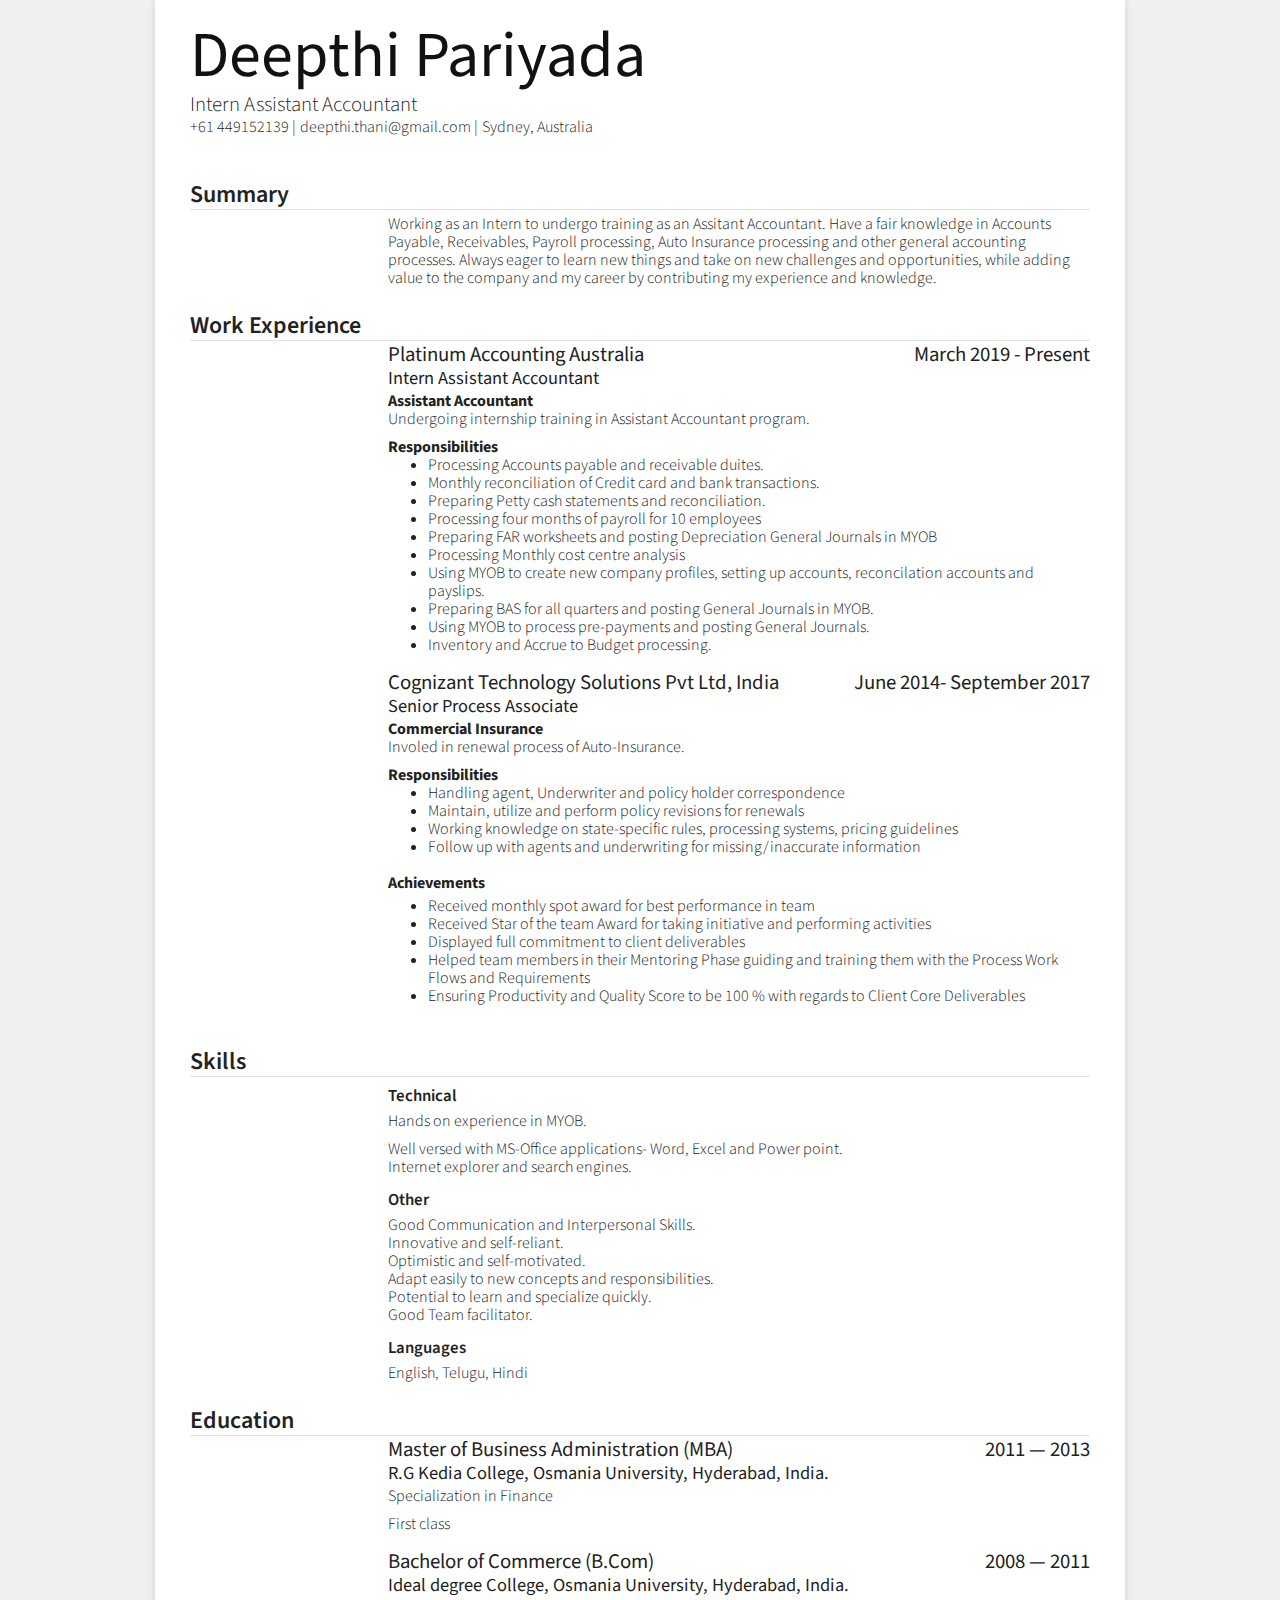
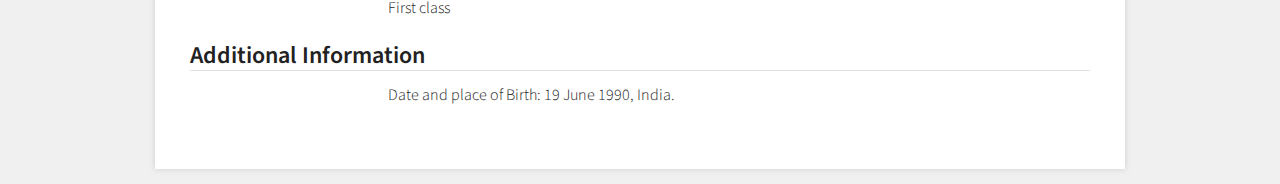
==== index.html @ ab1c75ce "Update resume" ====
<!DOCTYPE html>
<html>
<head>
  <title>My CV</title>
  <meta http-equiv="Content-Type" content="text/html; charset=utf-8" />
  <meta http-equiv="Generator" content="CV Maker - https://cvmkr.com/" />
  <link href="https://fonts.googleapis.com/css?family=Open+Sans|Source+Sans+Pro:300,400,600" rel="stylesheet">
  <link rel="stylesheet" href="./cv.css" />
</head>
<body class="lang-en ">
<div id="main">
  <div class="header">
    <h1 id="title">Deepthi Pariyada</h1>
    <h3>Intern Assistant Accountant</h3>
    <ul class="contact">
      <li>+61 449152139</li>
      <li><a href="mailto:deepthi.thani@gmail.com">deepthi.thani@gmail.com</a></li>
      <li>Sydney, Australia</li>
    </ul>
  </div>
  <div class="section section-summary">
    <h2 class="title">Summary</h2>
    <div class="set">
      <div class="item">
      <span class="info">
        <div>
          <p>
            Working as an Intern to undergo training as an Assitant Accountant. Have a fair knowledge in Accounts Payable, Receivables, Payroll processing, Auto Insurance processing and other general accounting processes. Always eager to learn new things and take on new challenges and opportunities, while adding value to the company and my career by contributing my experience and knowledge. 
          <p>
        </div>
      </span>
      </div>
    </div>
    <div class="clear"> </div>
  </div>
  <div class="section section-work">
    <h2 class="title">Work Experience</h2>
    <div class="set">
      <div class="item">
        <h3>
          <span class="company l">Platinum Accounting Australia</span>
          <span class="date r">March 2019 - Present</span>
        </h3>
        <div class="clear"></div>
        <span class="job_title">Intern Assistant Accountant</span>
        <div class="info">
          <span style="font-weight:bold;">Assistant Accountant</span>
          <div>
            <p>
              Undergoing internship training in Assistant Accountant program.
            </p>
            <span style="font-weight:bold;">Responsibilities</span>
            <ul class="responsibilities">
              <li> Processing Accounts payable and receivable duites.</li>
              <li> Monthly reconciliation of Credit card and bank transactions.</li>
              <li> Preparing Petty cash statements and reconciliation.</li>
              <li> Processing four months of payroll for 10 employees</li>
              <li> Preparing FAR worksheets and posting Depreciation General Journals in MYOB</li>
              <li> Processing Monthly cost centre analysis</li>
              <li> Using MYOB to create new company profiles, setting up accounts, reconcilation accounts and payslips.</li>
              <li> Preparing BAS for all quarters and posting General Journals in MYOB.</li>
              <li> Using MYOB to process pre-payments and posting General Journals.</li>
              <li> Inventory and Accrue to Budget processing.</li>
            </ul>
          </div>
        </div>
        <div class="clear"> </div>
      </div>
      <div class="item">
        <h3>
          <span class="company l">Cognizant Technology Solutions Pvt Ltd, India</span>
          <span class="date r">June 2014- September 2017</span>
        </h3>
        <div class="clear"></div>
        <span class="job_title">Senior Process Associate</span>
        <div class="info">
          <span style="font-weight:bold;">Commercial Insurance</span>
          <div>
            <p>
              Involed in renewal process of Auto-Insurance.
            </p>
            <span style="font-weight:bold;">Responsibilities</span>
            <ul class="responsibilities">
              <li> Handling agent, Underwriter and policy holder correspondence</li>
              <li> Maintain, utilize and perform policy revisions for renewals</li>
              <li> Working knowledge on state-specific rules, processing systems, pricing guidelines</li>
              <li> Follow up with agents and underwriting for missing/inaccurate information</li>
            </ul>
            <br/>
            <span style="font-weight:bold;">Achievements</span>
            <ul class="achievements">
              <li>Received monthly spot award for best performance in team</li>
              <li>Received Star of the team Award for taking initiative and performing activities</li>
              <li>Displayed full commitment to client deliverables</li>
              <li>Helped team members in their Mentoring Phase guiding and training them with the Process Work Flows and Requirements</li>
              <li>Ensuring Productivity and Quality Score to be 100 % with regards to Client Core Deliverables</li>
            </ul>
            <br/>
          </div>
        </div>
        <div class="clear"> </div>
      </div>
    </div>
    <div class="clear"> </div>
  </div>
  <div class="section section-skills">
    <h2 class="title">Skills</h2>
    <div class="set">
      <div class="item">
        <span class="info">
          <div>
            <div class="skill-section">
              <h4>Technical</h4>
              <p>
                Hands on experience in MYOB.
              </p>
              <p>
                Well versed with MS-Office applications- Word, Excel and Power point.
                <br />
                Internet explorer and search engines.
              </p>
            </div>
            <div class="skill-section">
              <h4>Other</h4>
              <p>
                Good Communication and Interpersonal Skills.<br/>
                Innovative and self-reliant.<br/>
                Optimistic and self-motivated.<br/>
                Adapt easily to new concepts and responsibilities.<br/>
                Potential to learn and specialize quickly.<br/>
                Good Team facilitator.<br/>
              </p>
            </div>
            <div class="skill-section">
              <h4>Languages </h4>
              <p>English, Telugu, Hindi</p>
            </div>
          </div>
        </span>
      </div>
    </div>
    <div class="clear"> </div>
  </div>
  <div class="section section-education">
    <h2 class="title">Education</h2>
    <div class="set">
      <div class="item">
        <h3>
          <span class="course l">Master of Business Administration (MBA)</span>
          <span class="date r">2011 &mdash; 2013</span>
        </h3>
        <div class="clear"> </div>
        <span class="school">R.G Kedia College, Osmania University, Hyderabad, India.</span>
        <div class="info">
          <p><span>Specialization in Finance</span></p>
          <p><span>First class</span></p>
        </div>
        <span class="clear"> </span>
      </div>
      <div class="item">
        <h3>
          <span class="course l">Bachelor of Commerce (B.Com)</span>
          <span class="date r">2008 &mdash; 2011</span>
        </h3>
        <div class="clear"> </div>
        <span class="school">Ideal degree College, Osmania University, Hyderabad, India.</span>
        <div class="info">
          <p><span>First class</span></p>
        </div>
        <span class="clear"> </span>
      </div>
    </div>
  <div class="clear"> </div>
  </div>
  <div class="section section-addl">
    <h2 class="title">Additional Information</h2>
    <div class="set">
      <div class="item">
        <span class="info">
          <p>
            <div>Date and place of Birth: 19 June 1990, India.</div>
          </p>
        </span>
      </div>
    </div>
    <div class="clear"> </div>
  </div>
</div>
</body>
</html>
---- cv.css ----
body {
	background: #f0f0f0;
	margin: 0;
	padding: 0;
	
	/*font-family: Georgia, 'Myriad Pro', 'Trebuchet MS', Helvetica, Arial;*/
	font-family: "Source Sans Pro", "Open Sans", "Century Gothic", CenturyGothic, "Microsoft YaHei New", "Microsoft Yahei", "微软雅黑", 宋体, SimSun, 华文细黑, STXihei, 黑体, SimHei, sans-serif;

	line-height: 18px;
	font-size: 16px;

	color: #222;
}
.header {
  padding: 0 0 2em 0;
  margin: 0 0 1em 0;
}

.header h3 {
  font-weight: 300;
}

h1, h2, h3, h4 {
	margin: 0 0 2px 0;
	padding: 0;
	font-weight: normal;
}
h1 {
	font-size: 400%;
}
h2 {
	font-size: 210%;
}
h3 {
	font-size: 130%;
}

p {
	margin: 0 0 10px 0;
}

ul {
	margin: 0;
}
a {
	color: #222;
}
/* ________________________________________________________ */
.rtl {
	direction: rtl;
}
.clear {
	clear: both;
}

#main {
	background: #fff;
	width: 900px;
	padding: 35px;
	margin: 0 auto 15px auto;
	overflow: hidden;
	
	box-shadow: 0 0 6px #ccc;
}

#title {
	margin: 0px 0 14px 0;
	line-height: 42px;
	color: #111;
	padding-bottom: 5px;
}

#credit {
	margin-bottom: 20px;
	font-size: 11px;
	color: #999;
	text-align: center;
}
	#credit a {
		color: #999;
	}

p label {
	font-weight: bold;
	
	font-size: 110%;
	margin-right: 10px;
}
	p label span.colon {
		display: inline;
	}


.section {
	margin-bottom: 10px;
}

.item {
	margin: 0 0 20px 0;
}

/*  _____________________________ */

.photo .basic-info .set {
	float: none !important;
	width: auto !important;
}
.basic-info .address {
	width: 40%;
	float: left;
}
.basic-info .r {
	float: right;
	width: 58%;
	text-align: right;
}
	.basic-info label {
		font-weight: bold;
	}
	.basic-info label, .basic-info span  {
		display: inline !important;
	}
.basic-info p {
	margin: 0;
}

.section .title {
	float: left;
	font-size: 100%;
	width: 100%;
  margin: 0 20px 5px 0; 
	font-size: 24px;
  border-bottom: 1px solid #e2e2e2;
  padding-bottom: 5px;
  font-weight: 600;
}
.section .set {
	float: right;
	width: 78%;
}
	.section .set h3 {
		margin: 0;
	}
.section span.value {
	display: block;
}
.section h3 span.l, .section span.r {
	/*width: 49%;*/
	float: left;
}
	.section span.r {
		float: right;
		text-align: right;
	}
	.section-education .school,
	.section-work .job_title {
		font-size: 115%;
		display: block;
		margin: 5px 0 5px 0;
	}

.section .info {
  font-weight: 300;
}

.section .info .achievements {
  margin-top: 5px;
}

.skill-section h4 {
  padding: 0.3em 0 0.3em 0;
  font-size: 105%;
  font-weight: 600;
}

#photo {
	width: 160px;
	height: 200px;
	overflow: hidden;
	float: left;
	border-radius: 4px;
}
#photo img {
	width: 100%;
	height: auto;
}
.header.photo {
	margin-left: 190px;
}
.header.photo #title {
	text-align: left;
}
.header.photo .basic-info {
	float: none;
	padding: 0;
}

ul.contact {
  padding: 2px 0 2px 0;
  font-weight: 300;
}

ul.contact li{
  display: inline-block;
}

ul.contact a {
  text-decoration: none;
}

ul.contact li:not(:first-child):before {
  content: "|";
  padding-right: 4px; 
}

@media screen and (max-width: 950px) {
	body {
		background: #fff;
	}
	#main {
		box-shadow: none;
		padding: 0;
		padding: 5px;
	}
}
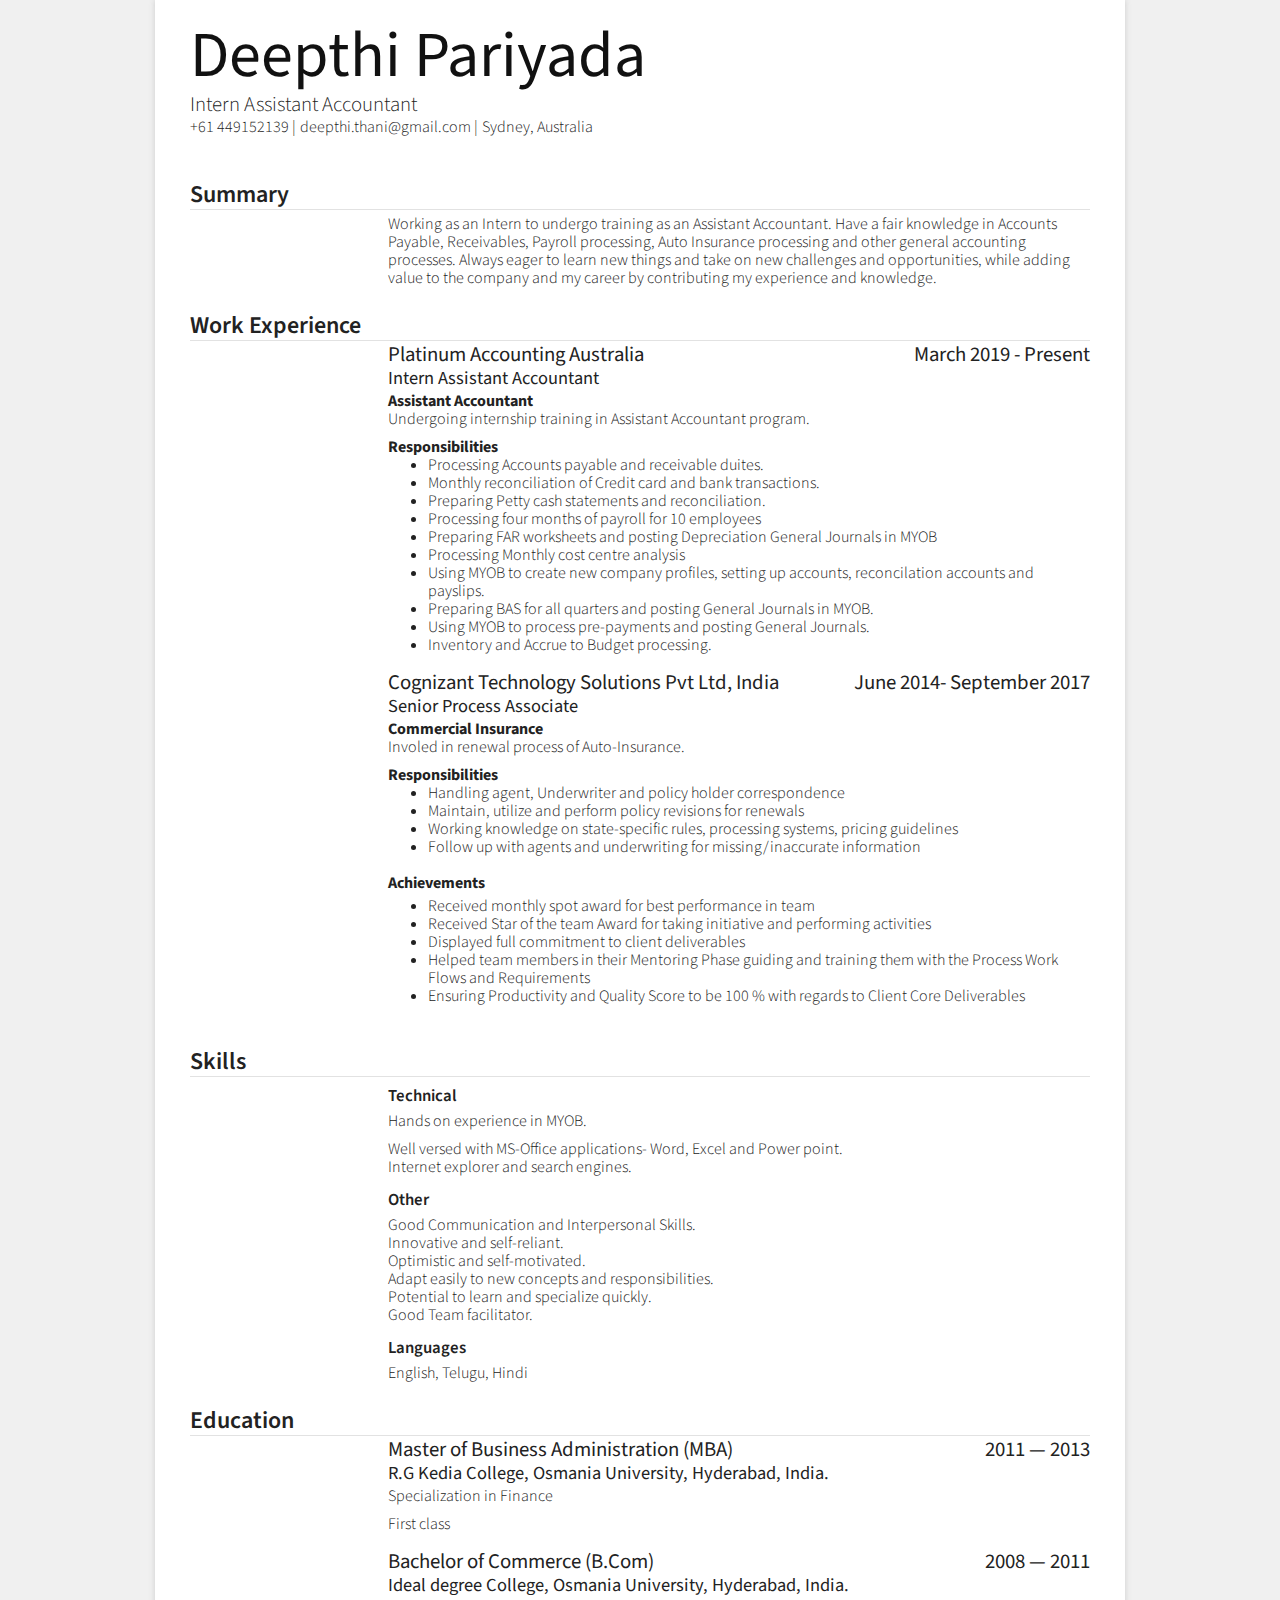
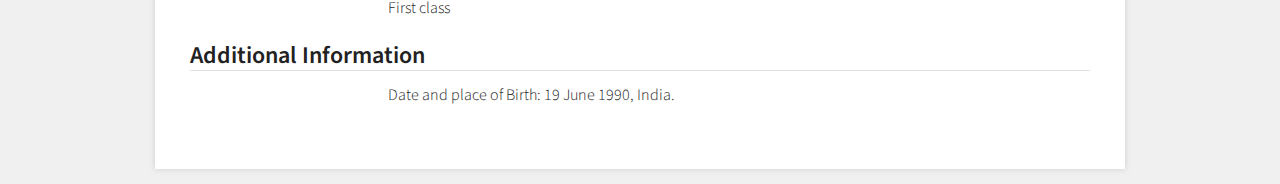
==== commit f305e930: "Update resume" ====
--- a/index.html
+++ b/index.html
@@ -25,7 +25,7 @@
       <span class="info">
         <div>
           <p>
-            Working as an Intern to undergo training as an Assitant Accountant. Have a fair knowledge in Accounts Payable, Receivables, Payroll processing, Auto Insurance processing and other general accounting processes. Always eager to learn new things and take on new challenges and opportunities, while adding value to the company and my career by contributing my experience and knowledge. 
+            Working as an Intern to undergo training as an Assistant Accountant. Have a fair knowledge in Accounts Payable, Receivables, Payroll processing, Auto Insurance processing and other general accounting processes. Always eager to learn new things and take on new challenges and opportunities, while adding value to the company and my career by contributing my experience and knowledge.
           <p>
         </div>
       </span>
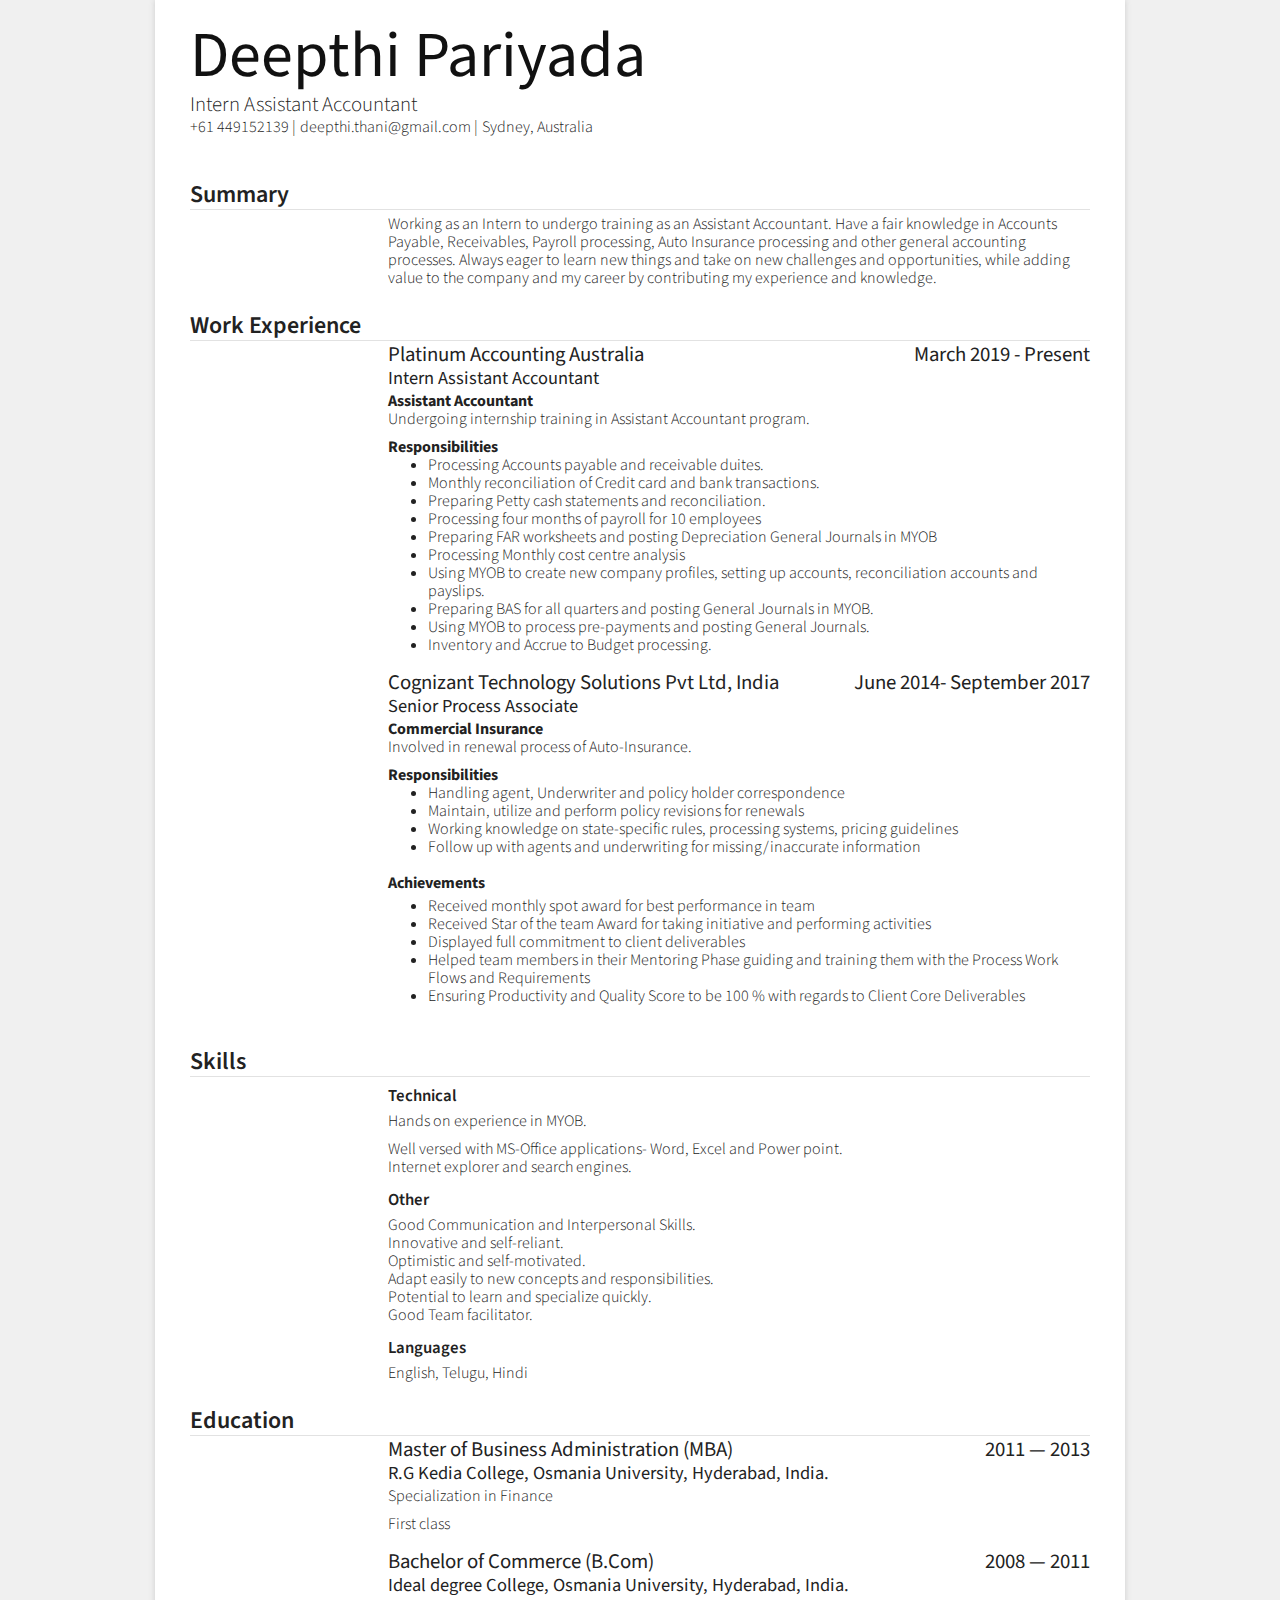
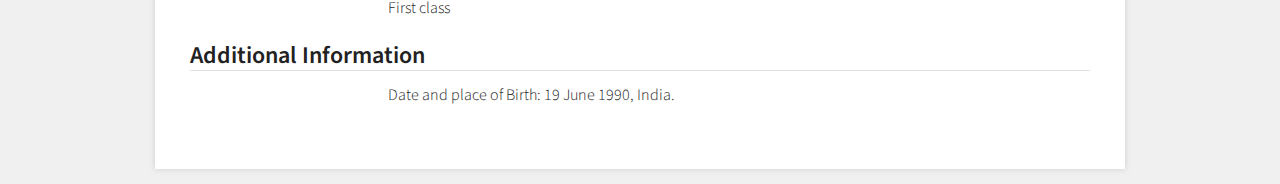
==== commit a632c4dc: "Update resume" ====
--- a/index.html
+++ b/index.html
@@ -57,7 +57,7 @@
               <li> Processing four months of payroll for 10 employees</li>
               <li> Preparing FAR worksheets and posting Depreciation General Journals in MYOB</li>
               <li> Processing Monthly cost centre analysis</li>
-              <li> Using MYOB to create new company profiles, setting up accounts, reconcilation accounts and payslips.</li>
+              <li> Using MYOB to create new company profiles, setting up accounts, reconciliation accounts and payslips.</li>
               <li> Preparing BAS for all quarters and posting General Journals in MYOB.</li>
               <li> Using MYOB to process pre-payments and posting General Journals.</li>
               <li> Inventory and Accrue to Budget processing.</li>
@@ -77,7 +77,7 @@
           <span style="font-weight:bold;">Commercial Insurance</span>
           <div>
             <p>
-              Involed in renewal process of Auto-Insurance.
+              Involved in renewal process of Auto-Insurance.
             </p>
             <span style="font-weight:bold;">Responsibilities</span>
             <ul class="responsibilities">
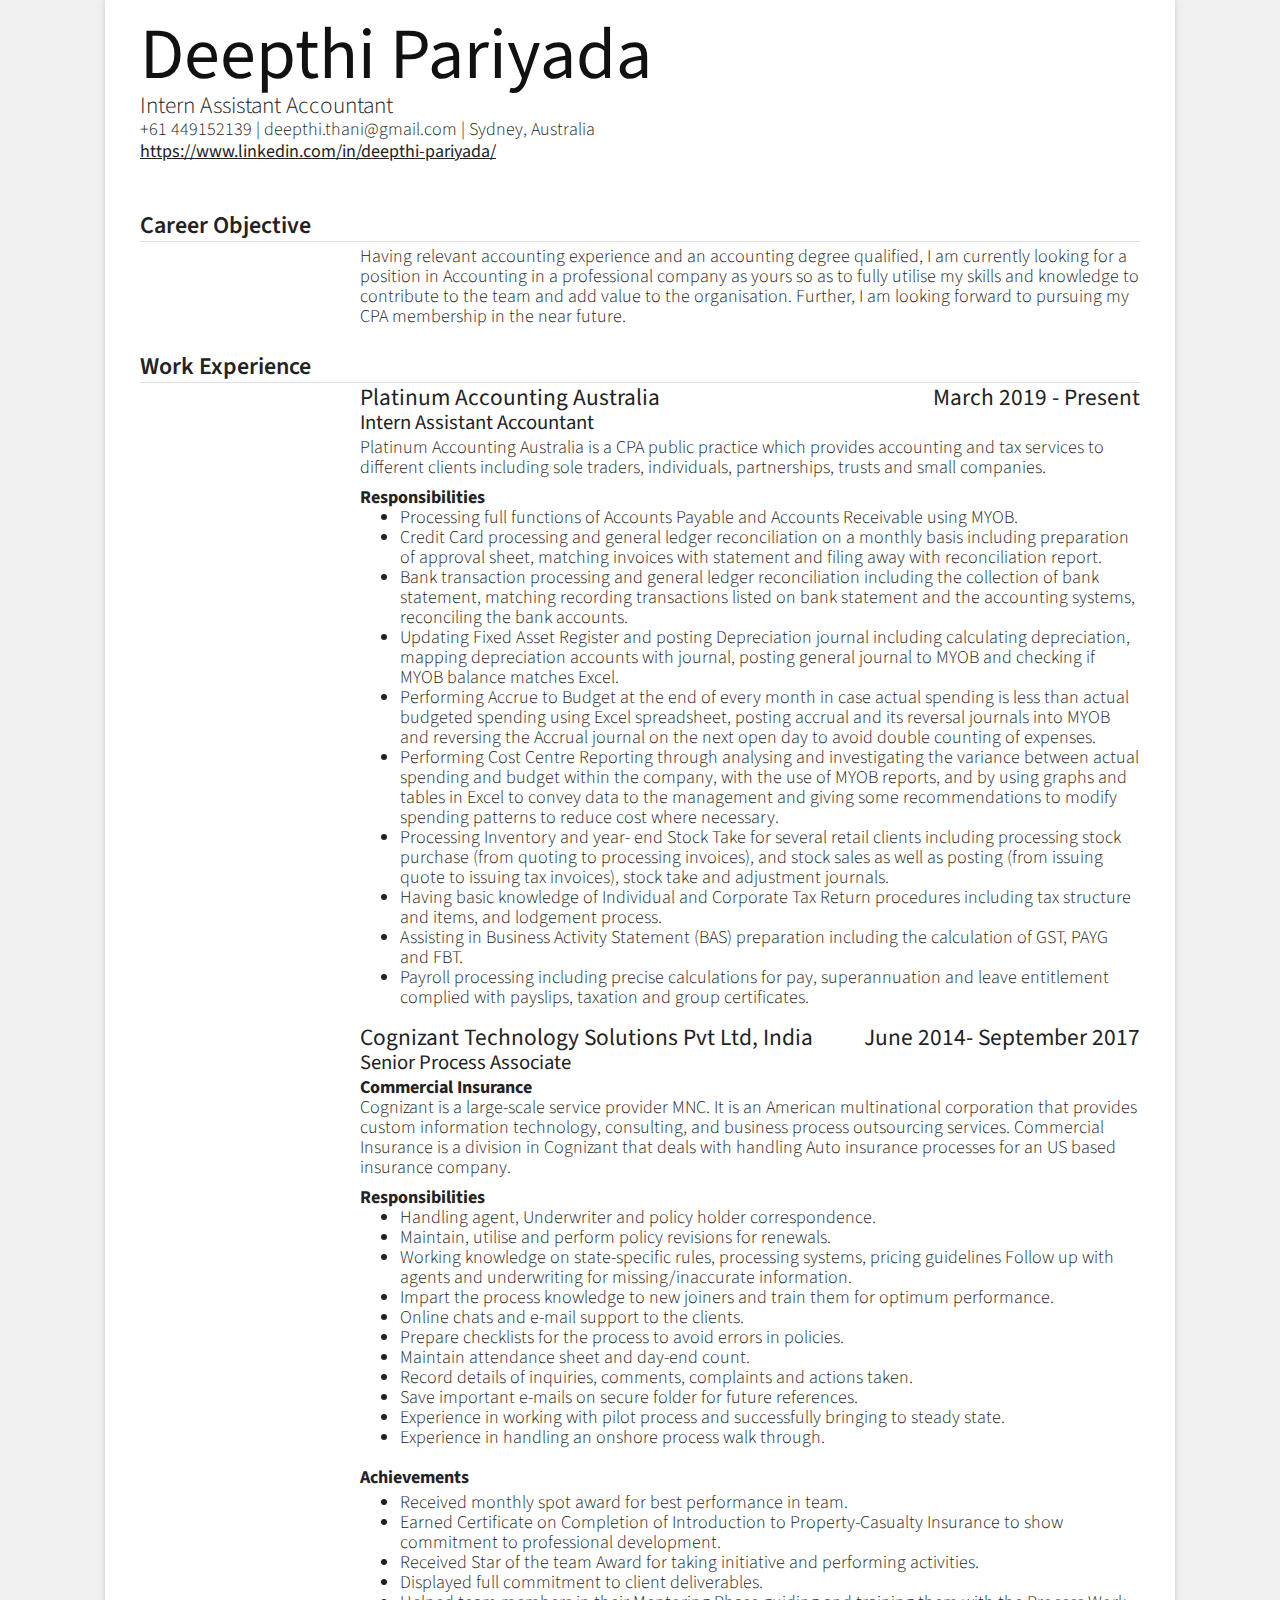
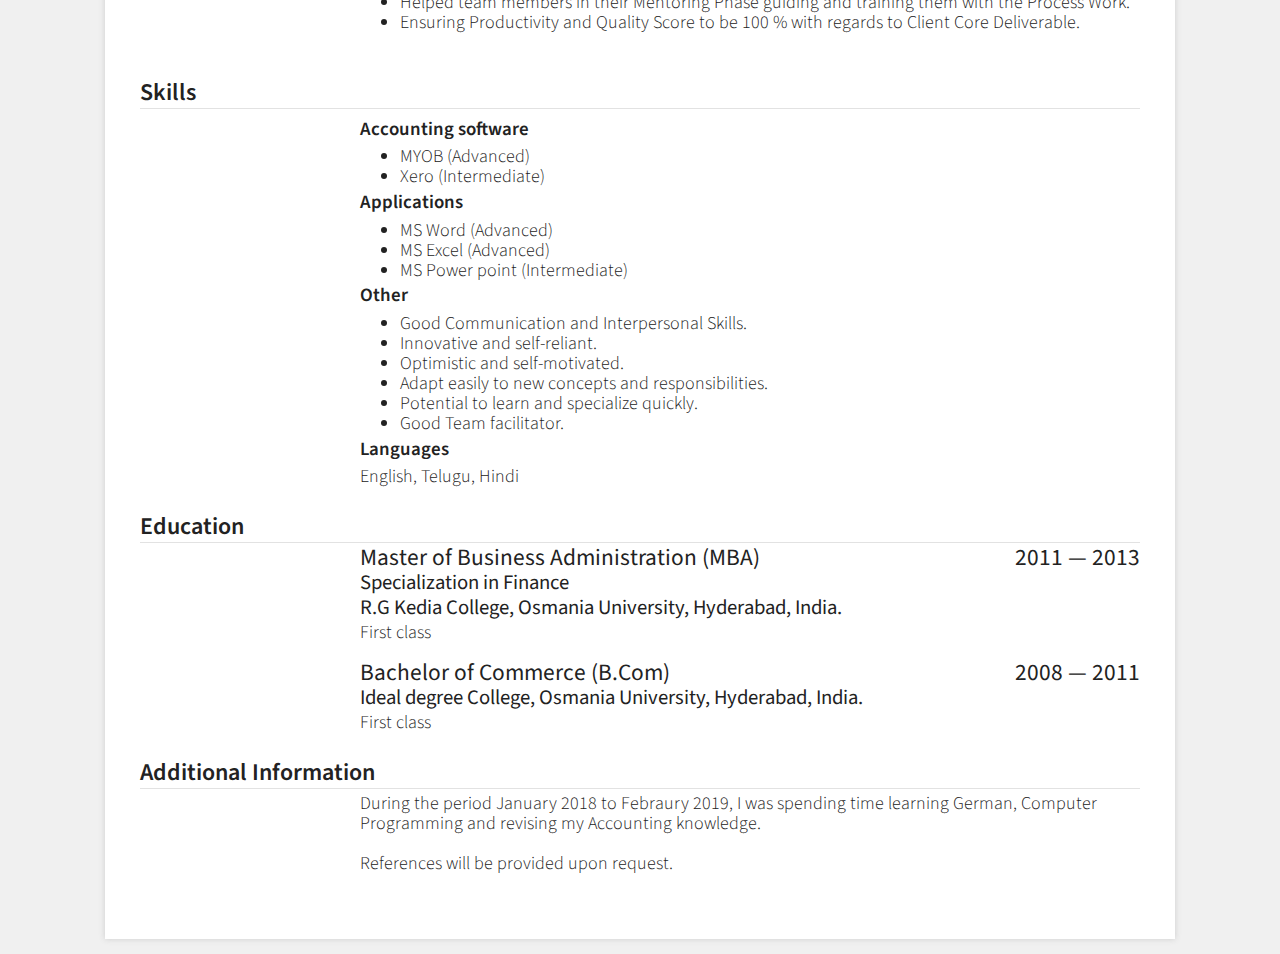
==== commit f33660d1: "Update resume" ====
--- a/index.html
+++ b/index.html
@@ -17,16 +17,17 @@
       <li><a href="mailto:deepthi.thani@gmail.com">deepthi.thani@gmail.com</a></li>
       <li>Sydney, Australia</li>
     </ul>
+    <a href="https://www.linkedin.com/in/deepthi-pariyada-543a55160/">https://www.linkedin.com/in/deepthi-pariyada/</a>
   </div>
   <div class="section section-summary">
-    <h2 class="title">Summary</h2>
+    <h2 class="title">Career Objective</h2>
     <div class="set">
       <div class="item">
       <span class="info">
         <div>
           <p>
-            Working as an Intern to undergo training as an Assistant Accountant. Have a fair knowledge in Accounts Payable, Receivables, Payroll processing, Auto Insurance processing and other general accounting processes. Always eager to learn new things and take on new challenges and opportunities, while adding value to the company and my career by contributing my experience and knowledge.
-          <p>
+            Having relevant accounting experience and an accounting degree qualified, I am currently looking for a position in Accounting in a professional company as yours so as to fully utilise my skills and knowledge to contribute to the team and add value to the organisation. Further, I am looking forward to pursuing my CPA membership in the near future.
+          </p>
         </div>
       </span>
       </div>
@@ -44,23 +45,22 @@
         <div class="clear"></div>
         <span class="job_title">Intern Assistant Accountant</span>
         <div class="info">
-          <span style="font-weight:bold;">Assistant Accountant</span>
           <div>
             <p>
-              Undergoing internship training in Assistant Accountant program.
+              Platinum Accounting Australia is a CPA public practice which provides accounting and tax services to different clients including sole traders, individuals, partnerships, trusts and small companies.
             </p>
             <span style="font-weight:bold;">Responsibilities</span>
             <ul class="responsibilities">
-              <li> Processing Accounts payable and receivable duites.</li>
-              <li> Monthly reconciliation of Credit card and bank transactions.</li>
-              <li> Preparing Petty cash statements and reconciliation.</li>
-              <li> Processing four months of payroll for 10 employees</li>
-              <li> Preparing FAR worksheets and posting Depreciation General Journals in MYOB</li>
-              <li> Processing Monthly cost centre analysis</li>
-              <li> Using MYOB to create new company profiles, setting up accounts, reconciliation accounts and payslips.</li>
-              <li> Preparing BAS for all quarters and posting General Journals in MYOB.</li>
-              <li> Using MYOB to process pre-payments and posting General Journals.</li>
-              <li> Inventory and Accrue to Budget processing.</li>
+               <li>Processing full functions of Accounts Payable and Accounts Receivable using MYOB.</li>
+               <li>Credit Card processing and general ledger reconciliation on a monthly basis including preparation of approval sheet, matching invoices with statement and filing away with reconciliation report.</li>
+               <li>Bank transaction processing and general ledger reconciliation including the collection of bank statement, matching recording transactions listed on bank statement and the accounting systems, reconciling the bank accounts.</li>
+               <li>Updating Fixed Asset Register and posting Depreciation journal including calculating depreciation, mapping depreciation accounts with journal, posting general journal to MYOB and checking if MYOB balance matches Excel.</li>
+               <li>Performing Accrue to Budget at the end of every month in case actual spending is less than actual budgeted spending using Excel spreadsheet, posting accrual and its reversal journals into MYOB and reversing the Accrual journal on the next open day to avoid double counting of expenses.</li>
+               <li>Performing Cost Centre Reporting through analysing and investigating the variance between actual spending and budget within the company, with the use of MYOB reports, and by using graphs and tables in Excel to convey data to the management and giving some recommendations to modify spending patterns to reduce cost where necessary.</li>
+               <li>Processing Inventory and year- end Stock Take for several retail clients including processing stock purchase (from quoting to processing invoices), and stock sales as well as posting (from issuing quote to issuing tax invoices), stock take and adjustment journals.</li>
+               <li>Having basic knowledge of Individual and Corporate Tax Return procedures including tax structure and items, and lodgement process.</li>
+               <li>Assisting in Business Activity Statement (BAS) preparation including the calculation of GST, PAYG and FBT.</li>
+               <li>Payroll processing including precise calculations for pay, superannuation and leave entitlement complied with payslips, taxation and group certificates.</li>
             </ul>
           </div>
         </div>
@@ -77,23 +77,31 @@
           <span style="font-weight:bold;">Commercial Insurance</span>
           <div>
             <p>
-              Involved in renewal process of Auto-Insurance.
+              Cognizant is a large-scale service provider MNC. It is an American multinational corporation that provides custom information technology, consulting, and business process outsourcing services. Commercial Insurance is a division in Cognizant that deals with handling Auto insurance processes for an US based insurance company.
             </p>
             <span style="font-weight:bold;">Responsibilities</span>
             <ul class="responsibilities">
-              <li> Handling agent, Underwriter and policy holder correspondence</li>
-              <li> Maintain, utilize and perform policy revisions for renewals</li>
-              <li> Working knowledge on state-specific rules, processing systems, pricing guidelines</li>
-              <li> Follow up with agents and underwriting for missing/inaccurate information</li>
+              <li>Handling agent, Underwriter and policy holder correspondence.</li>
+              <li>Maintain, utilise and perform policy revisions for renewals.</li>
+              <li>Working knowledge on state-specific rules, processing systems, pricing guidelines Follow up with agents and underwriting for missing/inaccurate information.</li>
+              <li>Impart the process knowledge to new joiners and train them for optimum performance.</li>
+              <li>Online chats and e-mail support to the clients.</li>
+              <li>Prepare checklists for the process to avoid errors in policies.</li>
+              <li>Maintain attendance sheet and day-end count.</li>
+              <li>Record details of inquiries, comments, complaints and actions taken.</li>
+              <li>Save important e-mails on secure folder for future references.</li>
+              <li>Experience in working with pilot process and successfully bringing to steady state.</li>
+              <li>Experience in handling an onshore process walk through.</li>
             </ul>
             <br/>
             <span style="font-weight:bold;">Achievements</span>
             <ul class="achievements">
-              <li>Received monthly spot award for best performance in team</li>
-              <li>Received Star of the team Award for taking initiative and performing activities</li>
-              <li>Displayed full commitment to client deliverables</li>
-              <li>Helped team members in their Mentoring Phase guiding and training them with the Process Work Flows and Requirements</li>
-              <li>Ensuring Productivity and Quality Score to be 100 % with regards to Client Core Deliverables</li>
+              <li>Received monthly spot award for best performance in team.</li>
+              <li>Earned Certificate on Completion of Introduction to Property-Casualty Insurance to show commitment to professional development.</li>
+              <li>Received Star of the team Award for taking initiative and performing activities.</li>
+              <li>Displayed full commitment to client deliverables.</li>
+              <li>Helped team members in their Mentoring Phase guiding and training them with the Process Work.</li>
+              <li>Ensuring Productivity and Quality Score to be 100 % with regards to Client Core Deliverable.</li>
             </ul>
             <br/>
           </div>
@@ -110,26 +118,28 @@
         <span class="info">
           <div>
             <div class="skill-section">
-              <h4>Technical</h4>
-              <p>
-                Hands on experience in MYOB.
-              </p>
-              <p>
-                Well versed with MS-Office applications- Word, Excel and Power point.
-                <br />
-                Internet explorer and search engines.
-              </p>
+              <h4>Accounting software</h4>
+              <ul>
+                <li>MYOB (Advanced)</li>
+                <li>Xero (Intermediate)</li>
+              </ul>
+              <h4>Applications</h4>
+              <ul>
+                <li>MS Word (Advanced)</li>
+                <li>MS Excel (Advanced)</li>
+                <li>MS Power point (Intermediate)</li>
+              </ul>
             </div>
             <div class="skill-section">
               <h4>Other</h4>
-              <p>
-                Good Communication and Interpersonal Skills.<br/>
-                Innovative and self-reliant.<br/>
-                Optimistic and self-motivated.<br/>
-                Adapt easily to new concepts and responsibilities.<br/>
-                Potential to learn and specialize quickly.<br/>
-                Good Team facilitator.<br/>
-              </p>
+              <ul>
+                <li>Good Communication and Interpersonal Skills.</li>
+                <li>Innovative and self-reliant.</li>
+                <li>Optimistic and self-motivated.</li>
+                <li>Adapt easily to new concepts and responsibilities.</li>
+                <li>Potential to learn and specialize quickly.</li>
+                <li>Good Team facilitator.</li>
+              </ul>
             </div>
             <div class="skill-section">
               <h4>Languages </h4>
@@ -150,9 +160,9 @@
           <span class="date r">2011 &mdash; 2013</span>
         </h3>
         <div class="clear"> </div>
+        <span class="major">Specialization in Finance</span>
         <span class="school">R.G Kedia College, Osmania University, Hyderabad, India.</span>
         <div class="info">
-          <p><span>Specialization in Finance</span></p>
           <p><span>First class</span></p>
         </div>
         <span class="clear"> </span>
@@ -177,9 +187,12 @@
     <div class="set">
       <div class="item">
         <span class="info">
-          <p>
-            <div>Date and place of Birth: 19 June 1990, India.</div>
-          </p>
+          <p>During the period January 2018 to Febraury 2019, I was spending time learning German, Computer Programming and revising my Accounting knowledge.</p>
+        </span>
+      </div>
+      <div class="item">
+        <span class="info">
+          <p>References will be provided upon request.</p>
         </span>
       </div>
     </div>
--- a/cv.css
+++ b/cv.css
@@ -6,8 +6,8 @@
 	/*font-family: Georgia, 'Myriad Pro', 'Trebuchet MS', Helvetica, Arial;*/
 	font-family: "Source Sans Pro", "Open Sans", "Century Gothic", CenturyGothic, "Microsoft YaHei New", "Microsoft Yahei", "微软雅黑", 宋体, SimSun, 华文细黑, STXihei, 黑体, SimHei, sans-serif;
 
-	line-height: 18px;
-	font-size: 16px;
+	line-height: 20px;
+	font-size: 18px;
 
 	color: #222;
 }
@@ -55,7 +55,7 @@
 
 #main {
 	background: #fff;
-	width: 900px;
+	width: 1000px;
 	padding: 35px;
 	margin: 0 auto 15px auto;
 	overflow: hidden;
@@ -148,16 +148,17 @@
 	/*width: 49%;*/
 	float: left;
 }
-	.section span.r {
-		float: right;
-		text-align: right;
-	}
-	.section-education .school,
-	.section-work .job_title {
-		font-size: 115%;
-		display: block;
-		margin: 5px 0 5px 0;
-	}
+.section span.r {
+	float: right;
+	text-align: right;
+}
+.section-education .major,
+.section-education .school,
+.section-work .job_title {
+	font-size: 115%;
+	display: block;
+	margin: 5px 0 5px 0;
+}
 
 .section .info {
   font-weight: 300;
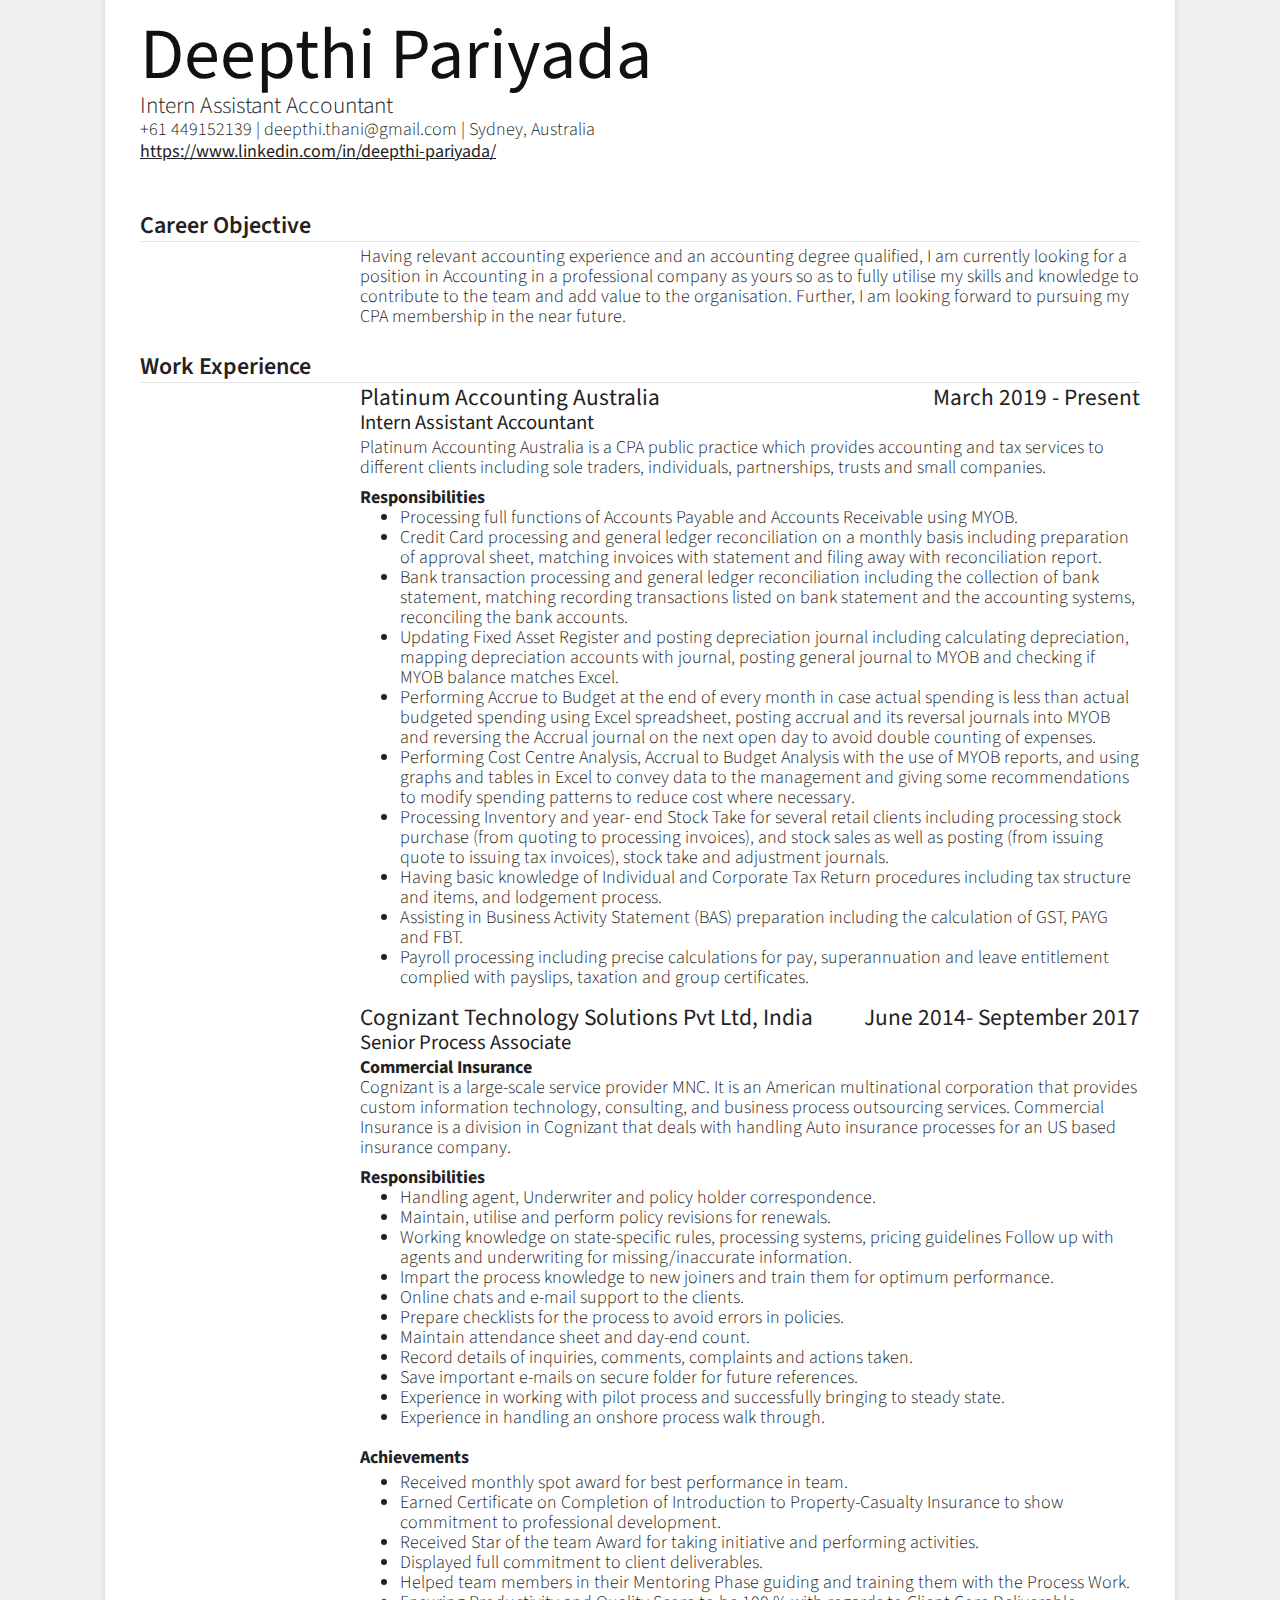
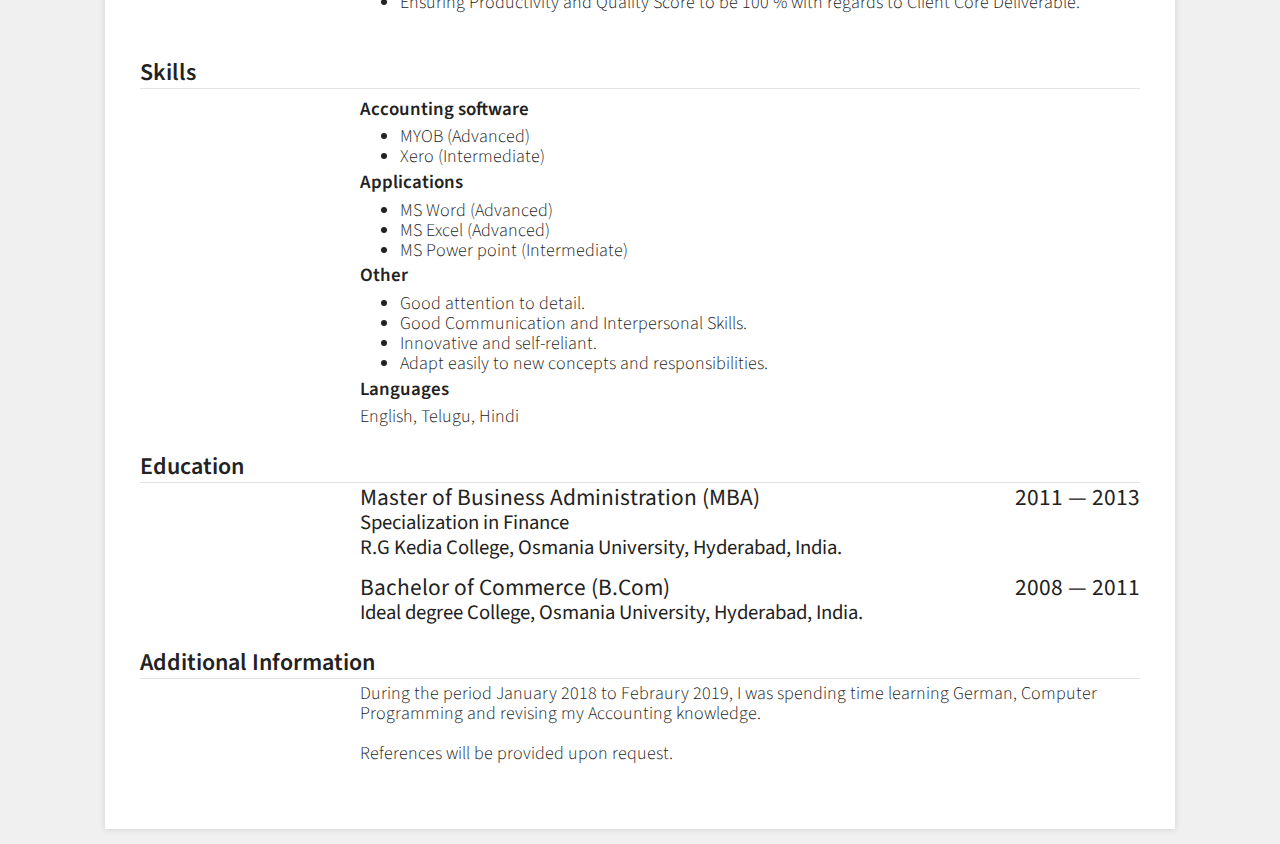
==== commit 00384986: "Update resume" ====
--- a/index.html
+++ b/index.html
@@ -54,9 +54,9 @@
                <li>Processing full functions of Accounts Payable and Accounts Receivable using MYOB.</li>
                <li>Credit Card processing and general ledger reconciliation on a monthly basis including preparation of approval sheet, matching invoices with statement and filing away with reconciliation report.</li>
                <li>Bank transaction processing and general ledger reconciliation including the collection of bank statement, matching recording transactions listed on bank statement and the accounting systems, reconciling the bank accounts.</li>
-               <li>Updating Fixed Asset Register and posting Depreciation journal including calculating depreciation, mapping depreciation accounts with journal, posting general journal to MYOB and checking if MYOB balance matches Excel.</li>
+               <li>Updating Fixed Asset Register and posting depreciation journal including calculating depreciation, mapping depreciation accounts with journal, posting general journal to MYOB and checking if MYOB balance matches Excel.</li>
                <li>Performing Accrue to Budget at the end of every month in case actual spending is less than actual budgeted spending using Excel spreadsheet, posting accrual and its reversal journals into MYOB and reversing the Accrual journal on the next open day to avoid double counting of expenses.</li>
-               <li>Performing Cost Centre Reporting through analysing and investigating the variance between actual spending and budget within the company, with the use of MYOB reports, and by using graphs and tables in Excel to convey data to the management and giving some recommendations to modify spending patterns to reduce cost where necessary.</li>
+               <li>Performing Cost Centre Analysis, Accrual to Budget Analysis with the use of MYOB reports, and using graphs and tables in Excel to convey data to the management and giving some recommendations to modify spending patterns to reduce cost where necessary.</li>
                <li>Processing Inventory and year- end Stock Take for several retail clients including processing stock purchase (from quoting to processing invoices), and stock sales as well as posting (from issuing quote to issuing tax invoices), stock take and adjustment journals.</li>
                <li>Having basic knowledge of Individual and Corporate Tax Return procedures including tax structure and items, and lodgement process.</li>
                <li>Assisting in Business Activity Statement (BAS) preparation including the calculation of GST, PAYG and FBT.</li>
@@ -133,12 +133,10 @@
             <div class="skill-section">
               <h4>Other</h4>
               <ul>
+                <li>Good attention to detail.</li>
                 <li>Good Communication and Interpersonal Skills.</li>
                 <li>Innovative and self-reliant.</li>
-                <li>Optimistic and self-motivated.</li>
                 <li>Adapt easily to new concepts and responsibilities.</li>
-                <li>Potential to learn and specialize quickly.</li>
-                <li>Good Team facilitator.</li>
               </ul>
             </div>
             <div class="skill-section">
@@ -162,9 +160,6 @@
         <div class="clear"> </div>
         <span class="major">Specialization in Finance</span>
         <span class="school">R.G Kedia College, Osmania University, Hyderabad, India.</span>
-        <div class="info">
-          <p><span>First class</span></p>
-        </div>
         <span class="clear"> </span>
       </div>
       <div class="item">
@@ -174,9 +169,6 @@
         </h3>
         <div class="clear"> </div>
         <span class="school">Ideal degree College, Osmania University, Hyderabad, India.</span>
-        <div class="info">
-          <p><span>First class</span></p>
-        </div>
         <span class="clear"> </span>
       </div>
     </div>
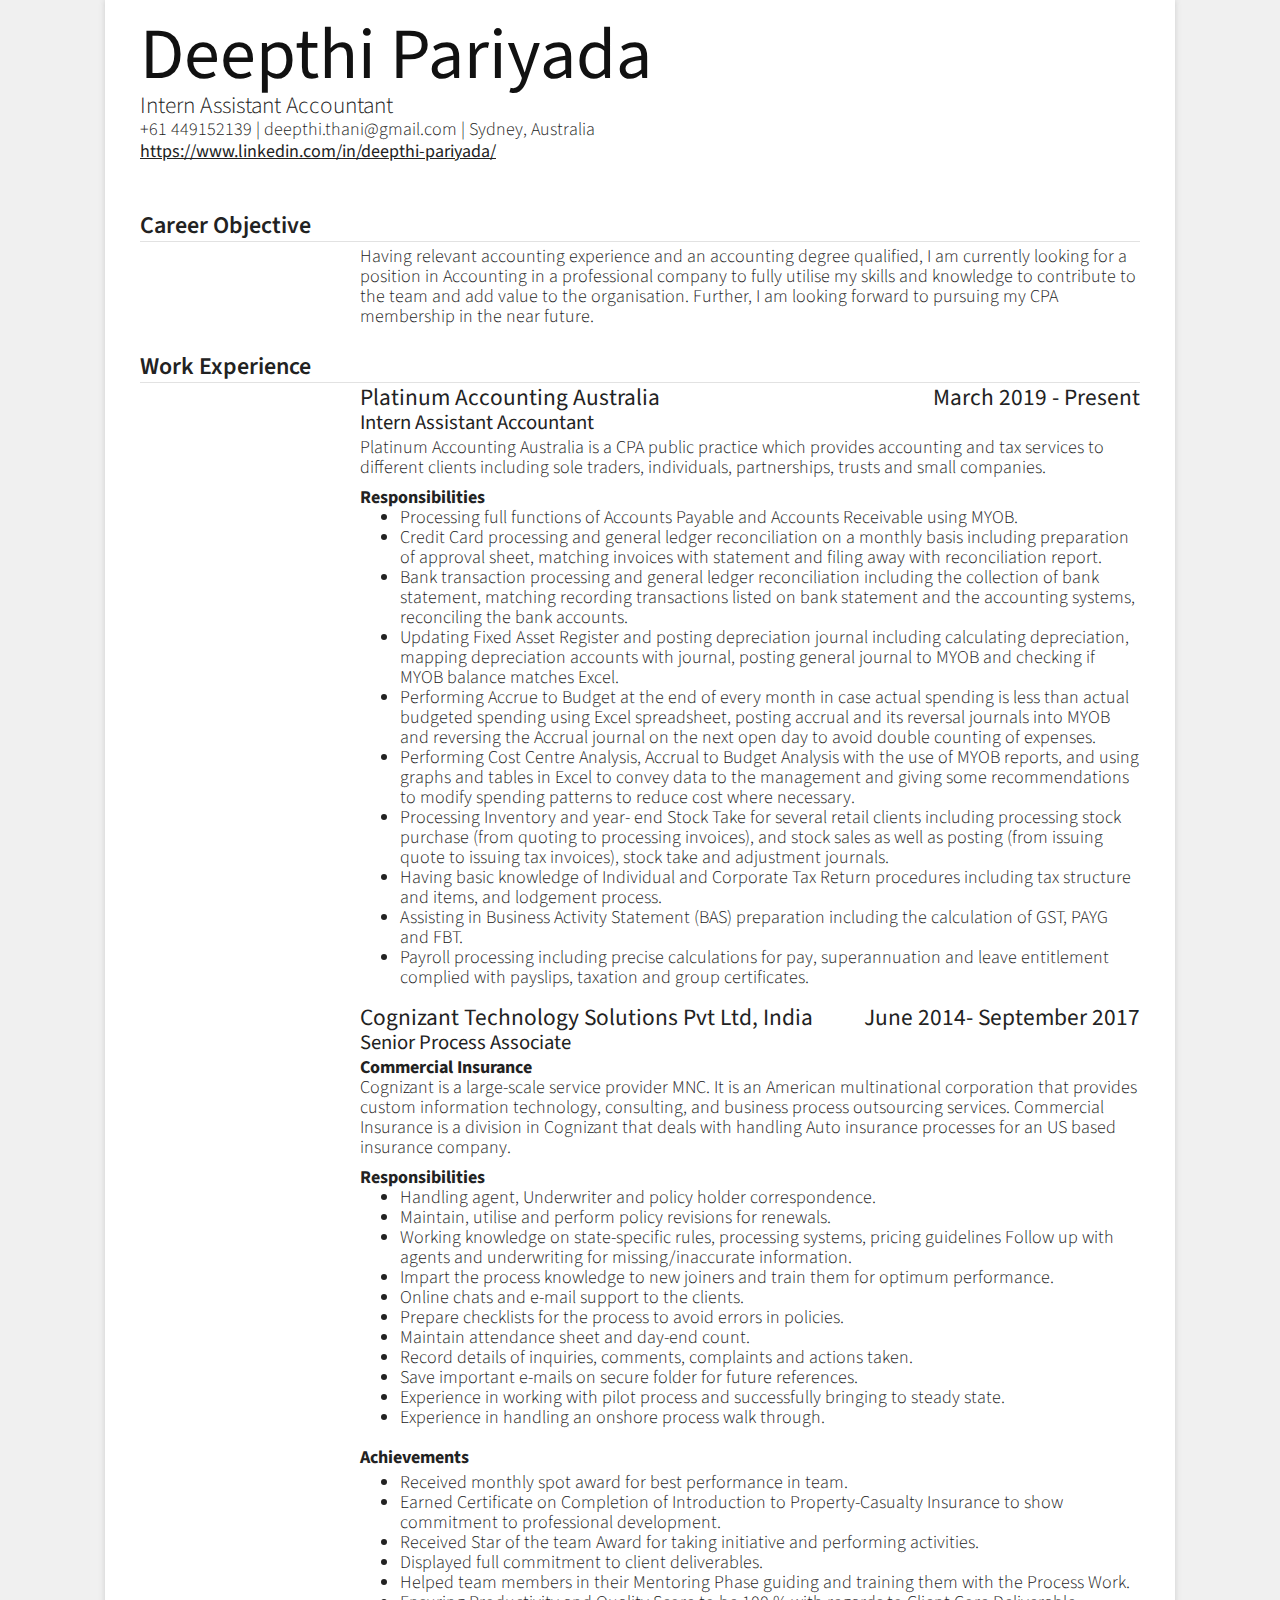
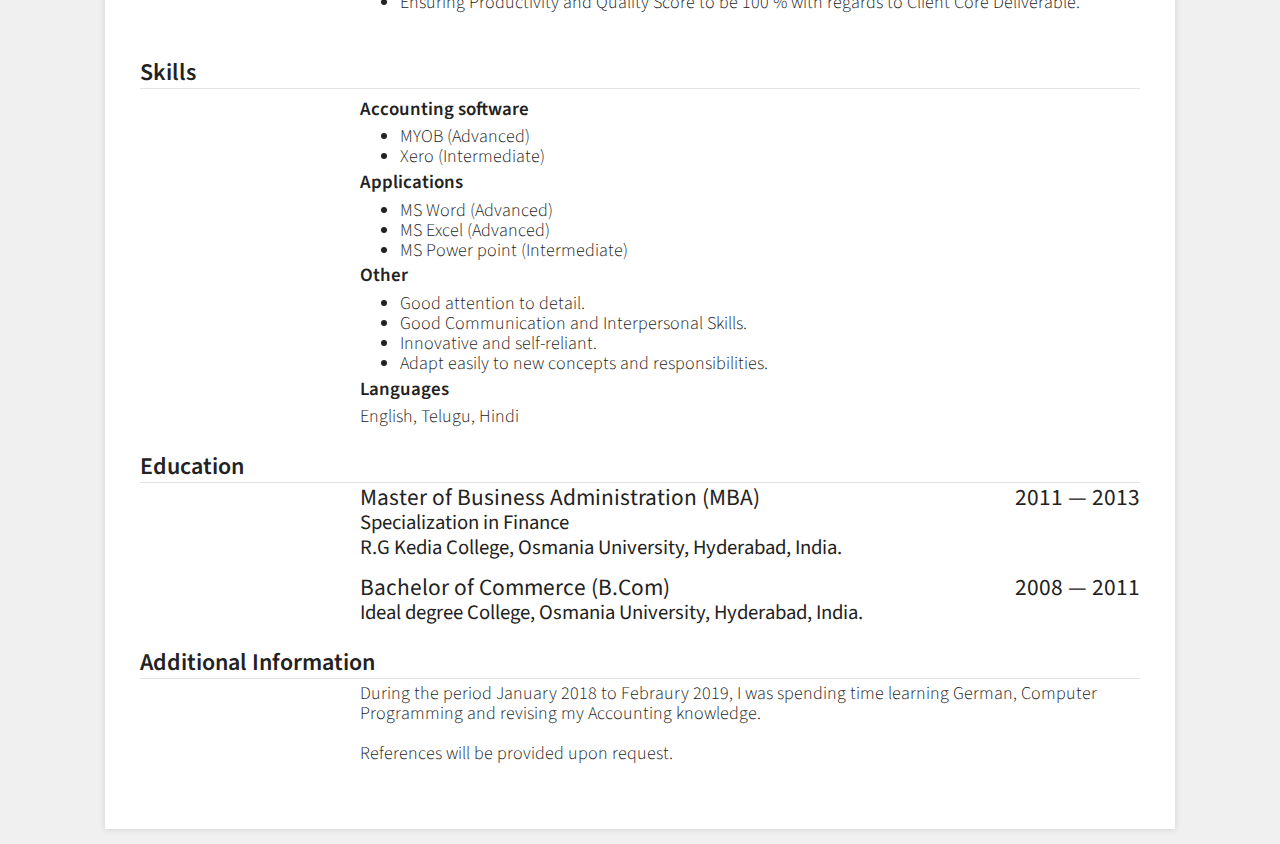
==== commit 8f9ab234: "Update resume" ====
--- a/index.html
+++ b/index.html
@@ -26,7 +26,7 @@
       <span class="info">
         <div>
           <p>
-            Having relevant accounting experience and an accounting degree qualified, I am currently looking for a position in Accounting in a professional company as yours so as to fully utilise my skills and knowledge to contribute to the team and add value to the organisation. Further, I am looking forward to pursuing my CPA membership in the near future.
+            Having relevant accounting experience and an accounting degree qualified, I am currently looking for a position in Accounting in a professional company to fully utilise my skills and knowledge to contribute to the team and add value to the organisation. Further, I am looking forward to pursuing my CPA membership in the near future.
           </p>
         </div>
       </span>
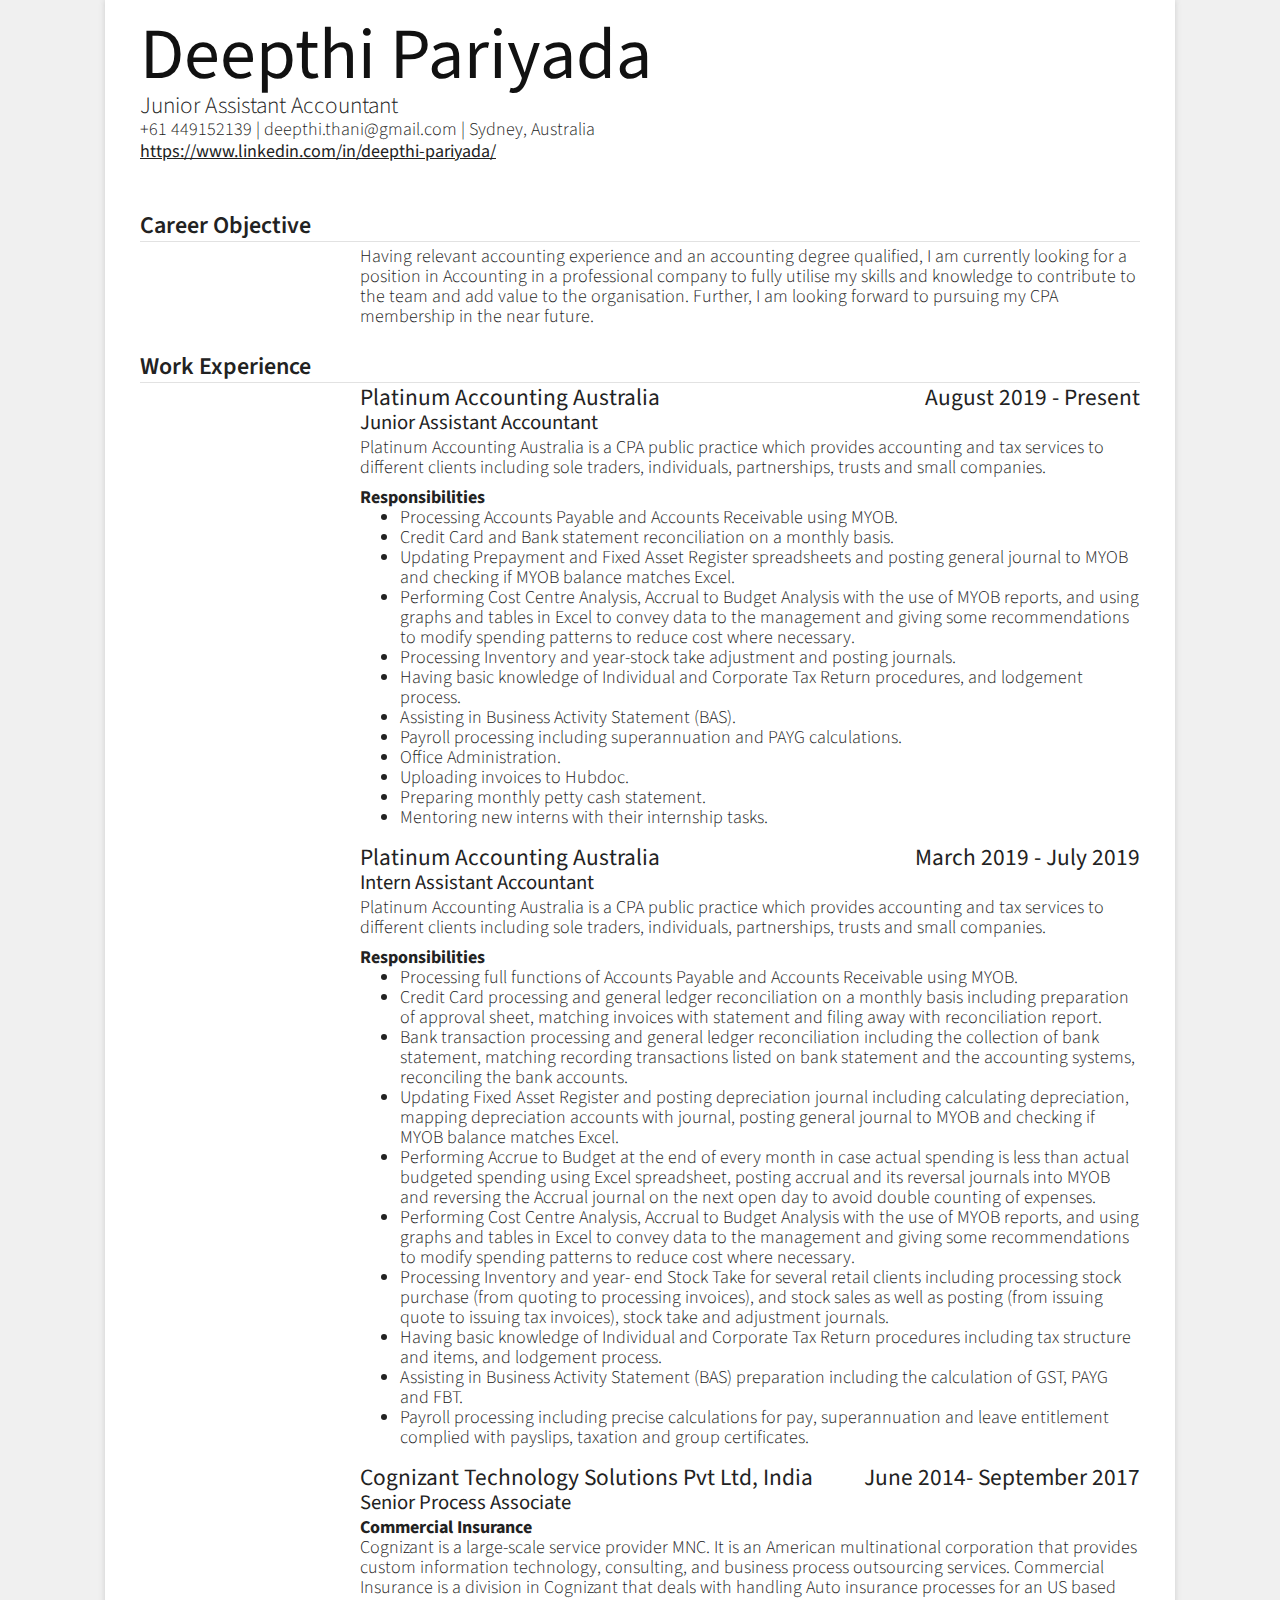
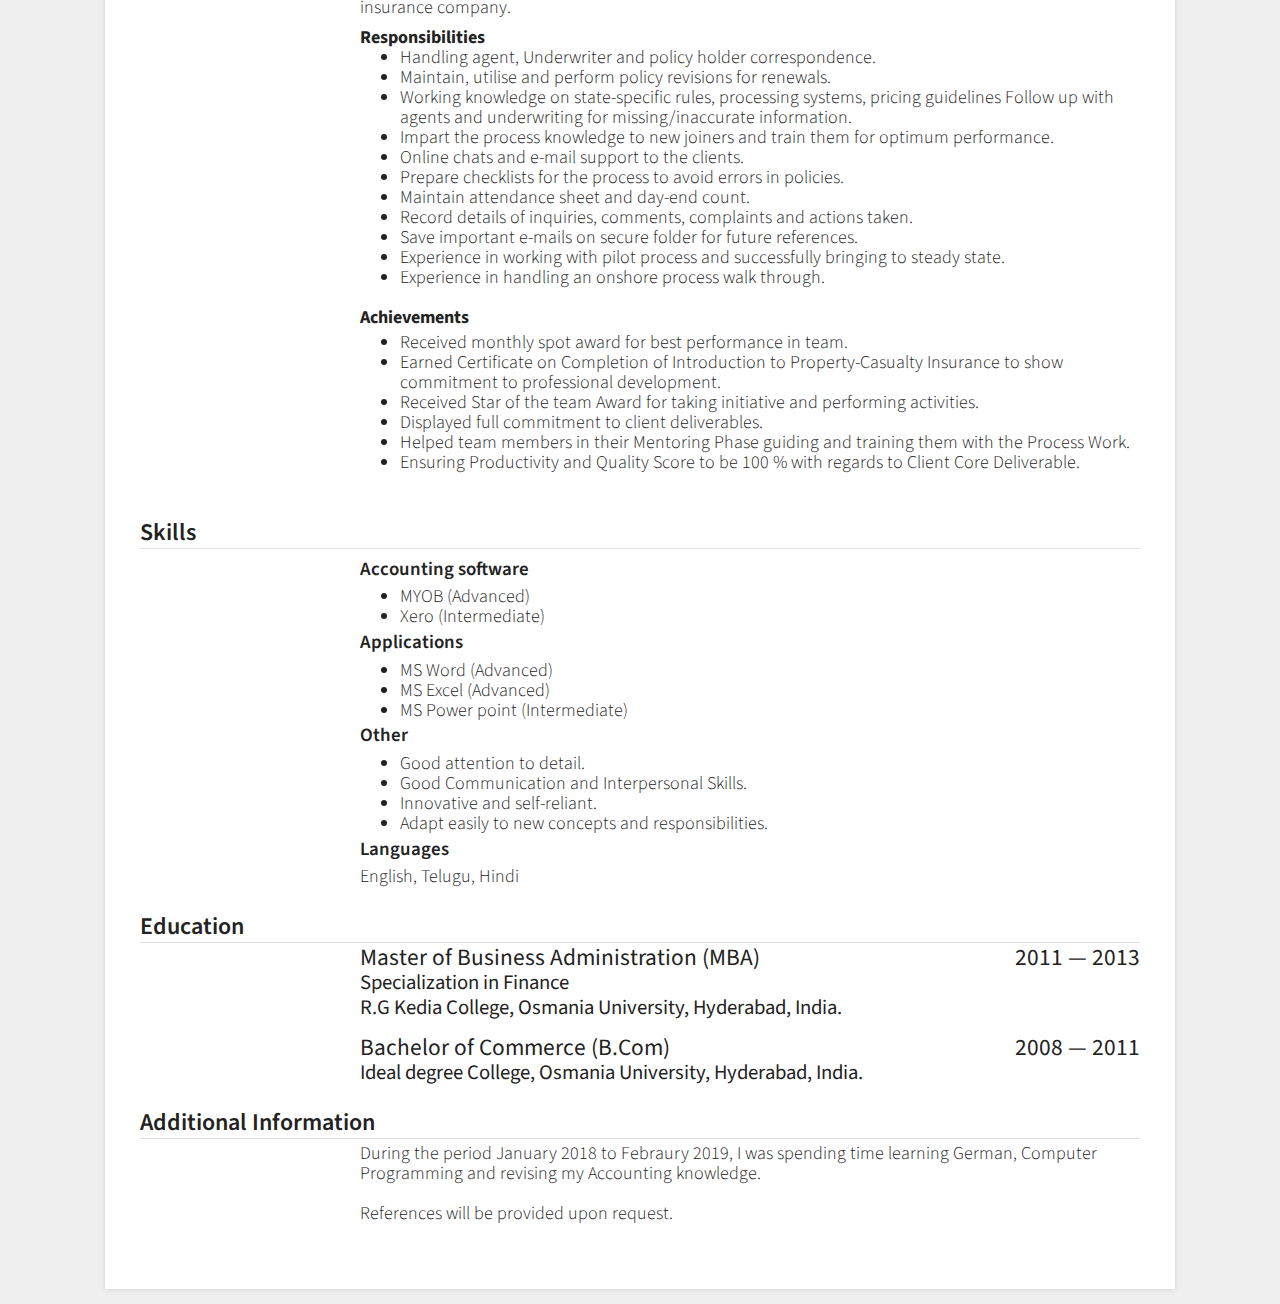
==== commit a0a047a0: "Update resume" ====
--- a/index.html
+++ b/index.html
@@ -11,7 +11,7 @@
 <div id="main">
   <div class="header">
     <h1 id="title">Deepthi Pariyada</h1>
-    <h3>Intern Assistant Accountant</h3>
+    <h3>Junior Assistant Accountant</h3>
     <ul class="contact">
       <li>+61 449152139</li>
       <li><a href="mailto:deepthi.thani@gmail.com">deepthi.thani@gmail.com</a></li>
@@ -37,10 +37,41 @@
   <div class="section section-work">
     <h2 class="title">Work Experience</h2>
     <div class="set">
-      <div class="item">
+       <div class="item">
         <h3>
           <span class="company l">Platinum Accounting Australia</span>
-          <span class="date r">March 2019 - Present</span>
+          <span class="date r">August 2019 - Present</span>
+        </h3>
+        <div class="clear"></div>
+        <span class="job_title">Junior Assistant Accountant</span>
+        <div class="info">
+          <div>
+            <p>
+              Platinum Accounting Australia is a CPA public practice which provides accounting and tax services to different clients including sole traders, individuals, partnerships, trusts and small companies.
+            </p>
+            <span style="font-weight:bold;">Responsibilities</span>
+            <ul class="responsibilities">
+               <li>Processing Accounts Payable and Accounts Receivable using MYOB.</li>
+               <li>Credit Card and Bank statement reconciliation on a monthly basis.</li>
+               <li>Updating Prepayment and Fixed Asset Register spreadsheets and posting general journal to MYOB and checking if MYOB balance matches Excel.</li>
+               <li>Performing Cost Centre Analysis, Accrual to Budget Analysis with the use of MYOB reports, and using graphs and tables in Excel to convey data to the management and giving some recommendations to modify spending patterns to reduce cost where necessary.</li>
+               <li>Processing Inventory and year-stock take adjustment and posting journals.</li>
+               <li>Having basic knowledge of Individual and Corporate Tax Return procedures, and lodgement process.</li>
+               <li>Assisting in Business Activity Statement (BAS).</li>
+               <li>Payroll processing including superannuation and PAYG calculations.</li>
+               <li>Office Administration.</li>
+               <li>Uploading invoices to Hubdoc.</li>
+               <li>Preparing monthly petty cash statement.</li>
+               <li>Mentoring new interns with their internship tasks.</li>
+            </ul>
+          </div>
+        </div>
+        <div class="clear"> </div>
+      </div>
+      <div class="item">
+        <h3>
+          <span class="company l">Platinum Accounting Australia</span>
+          <span class="date r">March 2019 - July 2019</span>
         </h3>
         <div class="clear"></div>
         <span class="job_title">Intern Assistant Accountant</span>
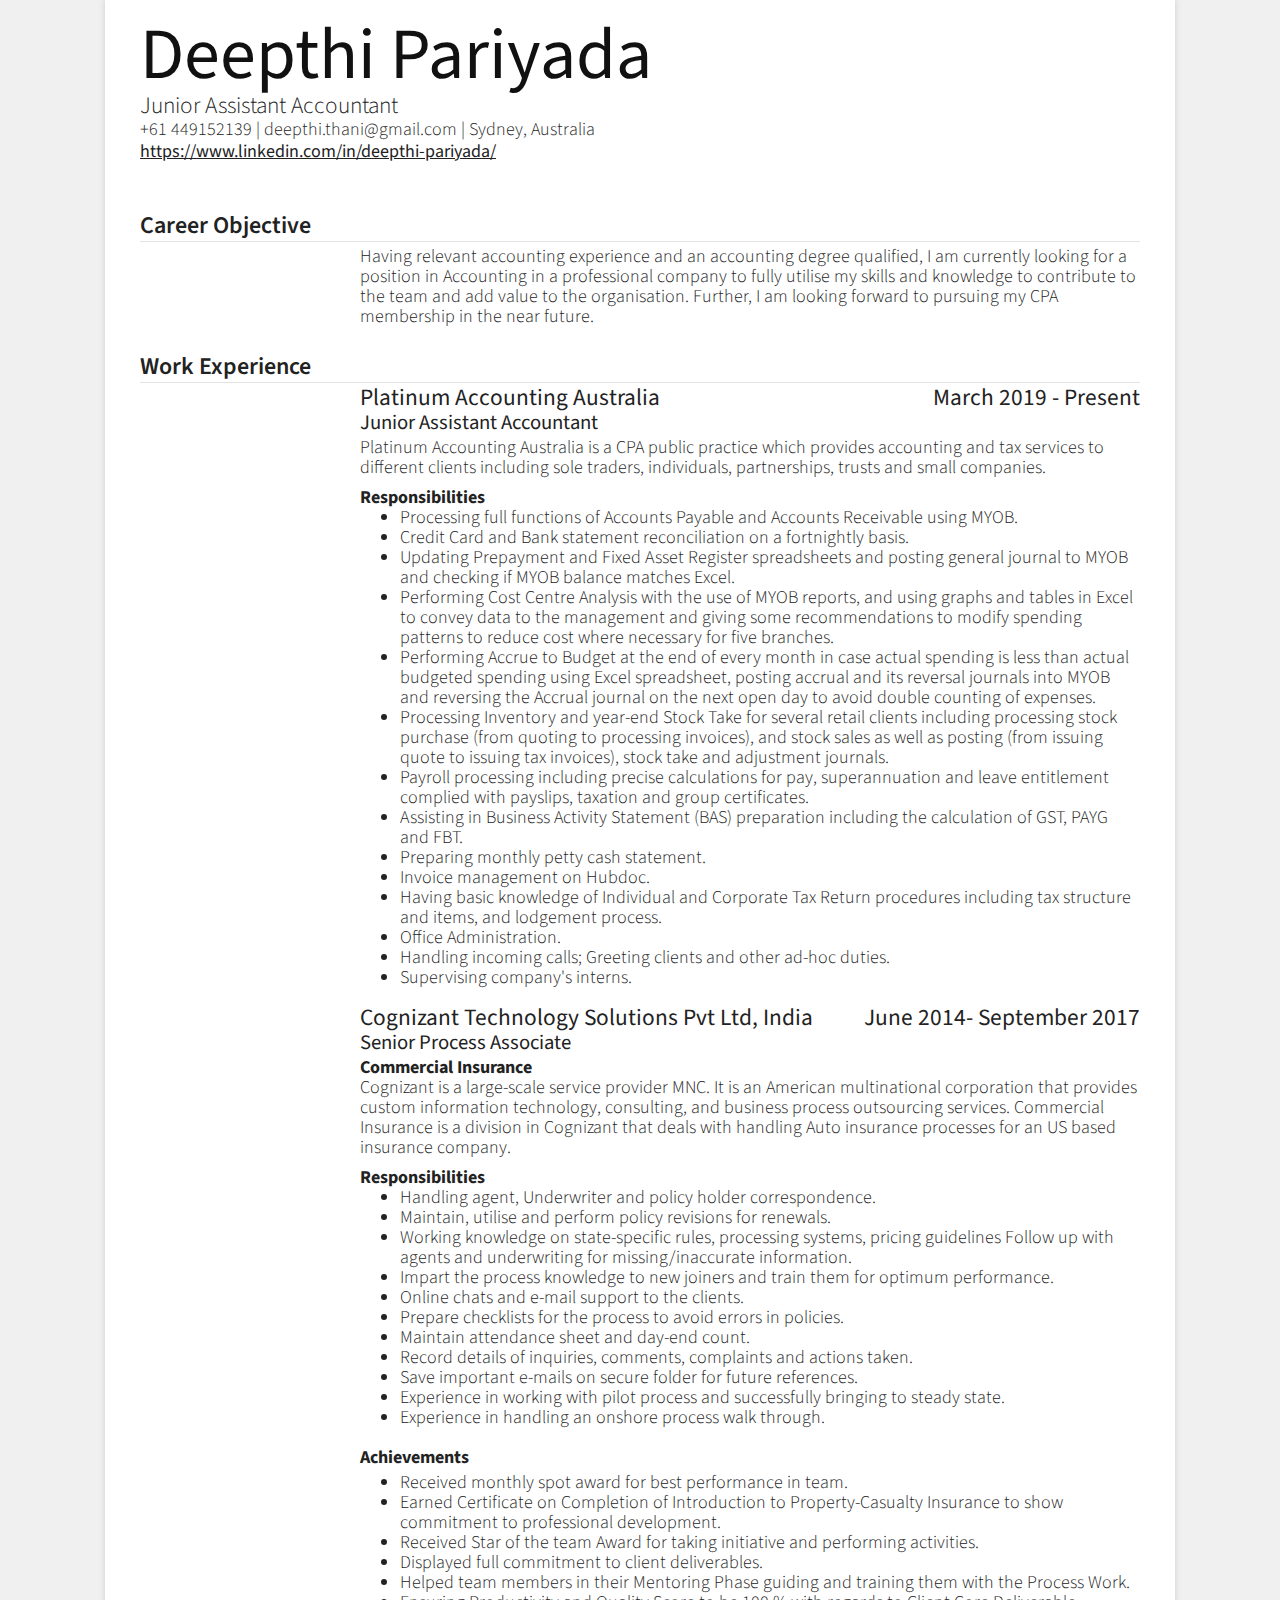
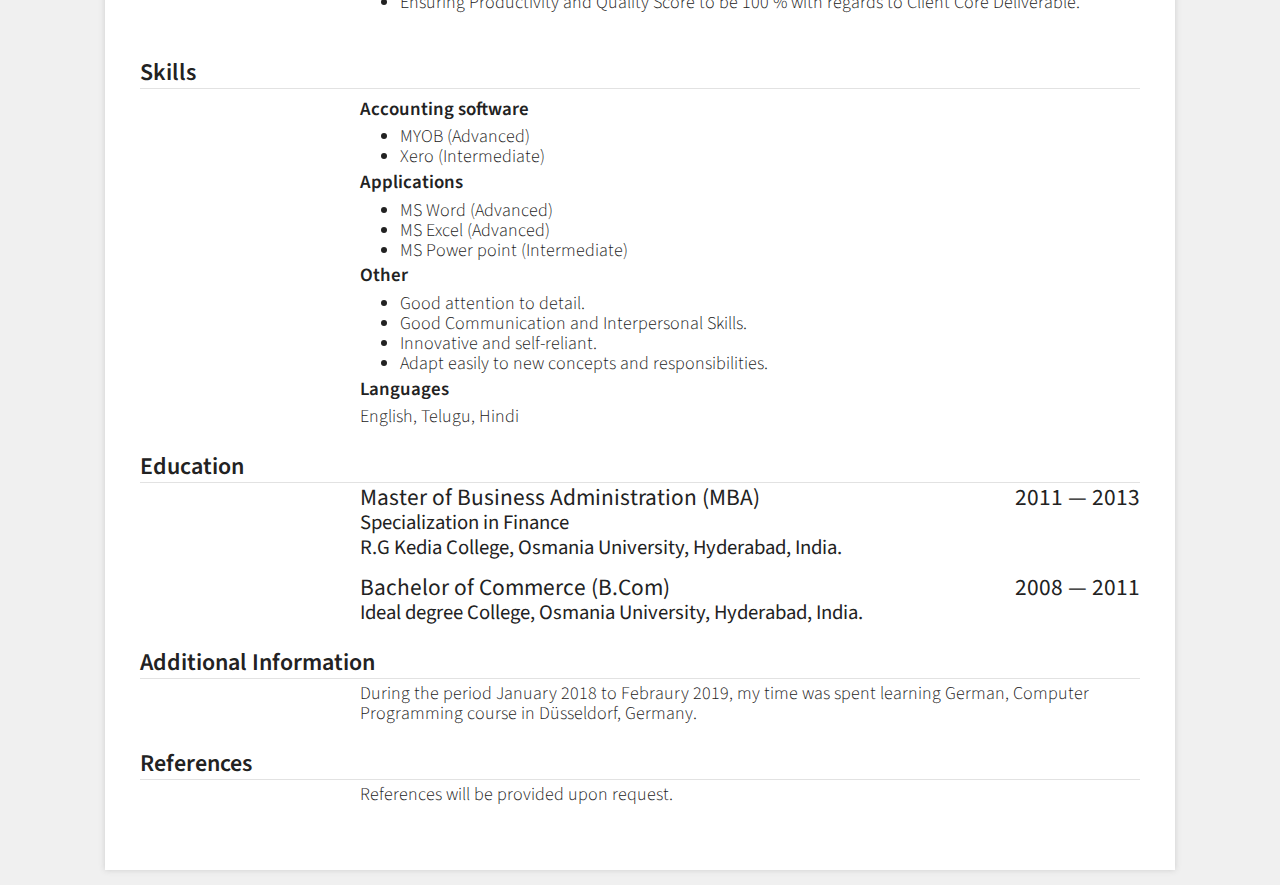
==== commit 59bb3c93: "Update resume" ====
--- a/index.html
+++ b/index.html
@@ -40,7 +40,7 @@
        <div class="item">
         <h3>
           <span class="company l">Platinum Accounting Australia</span>
-          <span class="date r">August 2019 - Present</span>
+          <span class="date r">March 2019 - Present</span>
         </h3>
         <div class="clear"></div>
         <span class="job_title">Junior Assistant Accountant</span>
@@ -51,47 +51,20 @@
             </p>
             <span style="font-weight:bold;">Responsibilities</span>
             <ul class="responsibilities">
-               <li>Processing Accounts Payable and Accounts Receivable using MYOB.</li>
-               <li>Credit Card and Bank statement reconciliation on a monthly basis.</li>
+               <li>Processing full functions of Accounts Payable and Accounts Receivable using MYOB.</li>
+               <li>Credit Card and Bank statement reconciliation on a fortnightly basis.</li>
                <li>Updating Prepayment and Fixed Asset Register spreadsheets and posting general journal to MYOB and checking if MYOB balance matches Excel.</li>
-               <li>Performing Cost Centre Analysis, Accrual to Budget Analysis with the use of MYOB reports, and using graphs and tables in Excel to convey data to the management and giving some recommendations to modify spending patterns to reduce cost where necessary.</li>
-               <li>Processing Inventory and year-stock take adjustment and posting journals.</li>
-               <li>Having basic knowledge of Individual and Corporate Tax Return procedures, and lodgement process.</li>
-               <li>Assisting in Business Activity Statement (BAS).</li>
-               <li>Payroll processing including superannuation and PAYG calculations.</li>
+               <li>Performing Cost Centre Analysis with the use of MYOB reports, and using graphs and tables in Excel to convey data to the management and giving some recommendations to modify spending patterns to reduce cost where necessary for five branches.</li>
+               <li>Performing Accrue to Budget at the end of every month in case actual spending is less than actual budgeted spending using Excel spreadsheet, posting accrual and its reversal journals into MYOB and reversing the Accrual journal on the next open day to avoid double counting of expenses.</li>
+               <li>Processing Inventory and year-end Stock Take for several retail clients including processing stock purchase (from quoting to processing invoices), and stock sales as well as posting (from issuing quote to issuing tax invoices), stock take and adjustment journals.</li>
+               <li>Payroll processing including precise calculations for pay, superannuation and leave entitlement complied with payslips, taxation and group certificates.</li>
+               <li>Assisting in Business Activity Statement (BAS) preparation including the calculation of GST, PAYG and FBT.</li>
+               <li>Preparing monthly petty cash statement.</li>
+               <li>Invoice management on Hubdoc.</li>
+               <li>Having basic knowledge of Individual and Corporate Tax Return procedures including tax structure and items, and lodgement process.</li>
                <li>Office Administration.</li>
-               <li>Uploading invoices to Hubdoc.</li>
-               <li>Preparing monthly petty cash statement.</li>
-               <li>Mentoring new interns with their internship tasks.</li>
-            </ul>
-          </div>
-        </div>
-        <div class="clear"> </div>
-      </div>
-      <div class="item">
-        <h3>
-          <span class="company l">Platinum Accounting Australia</span>
-          <span class="date r">March 2019 - July 2019</span>
-        </h3>
-        <div class="clear"></div>
-        <span class="job_title">Intern Assistant Accountant</span>
-        <div class="info">
-          <div>
-            <p>
-              Platinum Accounting Australia is a CPA public practice which provides accounting and tax services to different clients including sole traders, individuals, partnerships, trusts and small companies.
-            </p>
-            <span style="font-weight:bold;">Responsibilities</span>
-            <ul class="responsibilities">
-               <li>Processing full functions of Accounts Payable and Accounts Receivable using MYOB.</li>
-               <li>Credit Card processing and general ledger reconciliation on a monthly basis including preparation of approval sheet, matching invoices with statement and filing away with reconciliation report.</li>
-               <li>Bank transaction processing and general ledger reconciliation including the collection of bank statement, matching recording transactions listed on bank statement and the accounting systems, reconciling the bank accounts.</li>
-               <li>Updating Fixed Asset Register and posting depreciation journal including calculating depreciation, mapping depreciation accounts with journal, posting general journal to MYOB and checking if MYOB balance matches Excel.</li>
-               <li>Performing Accrue to Budget at the end of every month in case actual spending is less than actual budgeted spending using Excel spreadsheet, posting accrual and its reversal journals into MYOB and reversing the Accrual journal on the next open day to avoid double counting of expenses.</li>
-               <li>Performing Cost Centre Analysis, Accrual to Budget Analysis with the use of MYOB reports, and using graphs and tables in Excel to convey data to the management and giving some recommendations to modify spending patterns to reduce cost where necessary.</li>
-               <li>Processing Inventory and year- end Stock Take for several retail clients including processing stock purchase (from quoting to processing invoices), and stock sales as well as posting (from issuing quote to issuing tax invoices), stock take and adjustment journals.</li>
-               <li>Having basic knowledge of Individual and Corporate Tax Return procedures including tax structure and items, and lodgement process.</li>
-               <li>Assisting in Business Activity Statement (BAS) preparation including the calculation of GST, PAYG and FBT.</li>
-               <li>Payroll processing including precise calculations for pay, superannuation and leave entitlement complied with payslips, taxation and group certificates.</li>
+               <li>Handling incoming calls; Greeting clients and other ad-hoc duties.</li>
+               <li>Supervising company's interns.</li>
             </ul>
           </div>
         </div>
@@ -210,9 +183,15 @@
     <div class="set">
       <div class="item">
         <span class="info">
-          <p>During the period January 2018 to Febraury 2019, I was spending time learning German, Computer Programming and revising my Accounting knowledge.</p>
+          <p>During the period January 2018 to Febraury 2019, my time was spent learning German, Computer Programming course in Düsseldorf, Germany.</p>
         </span>
       </div>
+    </div>
+    <div class="clear"> </div>
+  </div>
+  <div class="section section-addl">
+    <h2 class="title">References</h2>
+    <div class="set">
       <div class="item">
         <span class="info">
           <p>References will be provided upon request.</p>
